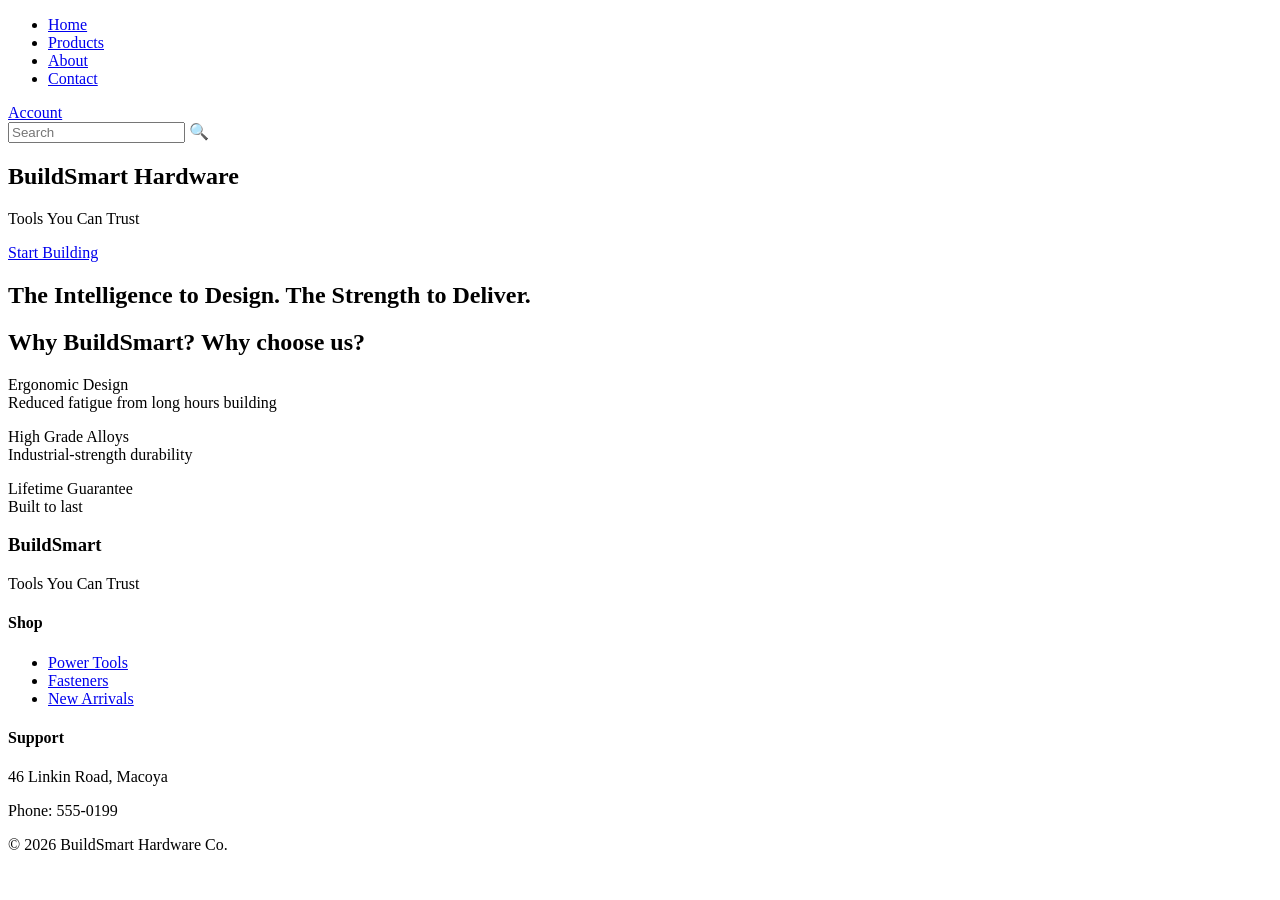
==== BuildSmart/index.html @ 66446f75 "Add files via upload" ====
<!DOCTYPE html>
<html lang="en"> 
<head>
    <meta charset="UTF-8">
    <meta name="viewport" content="width=device-width, initial-scale=1.0">
    <title>BuildSmart Hardware - Tools You Can Trust</title>
    <link rel="stylesheet" href="stylesheet.css"> 
</head>

<body class="homepage">

<header>
    <nav>
        <ul class="navlinks">
            <li><a href="index.html">Home</a></li>
            <li><a href="products.html">Products</a></li>
            <li><a href="about.html">About</a></li>
            <li><a href="contact.html">Contact</a></li>
        </ul>

        <div class="header-side">
            <div class="user-actions">
                <a href="#" class="action-link">Account</a>
            </div>

            <div class="search-wrapper">
                <input type="text" placeholder="Search" aria-label="Search">
                <span class="search-icon">🔍</span>
            </div>
        </div>
    </nav>
</header>

<main>

    <section class="WELCOME">
        <h1>BuildSmart Hardware</h1> 
        <p>Tools You Can Trust</p>
        <a href="products.html" class="buildsmart-button">Start Building</a>
    </section>

    <section class="belowheading"> 
        <h1 class="wordhead">
            The Intelligence to Design. The Strength to Deliver.
        </h1>
    </section>

    <section class="why-us">
        <h1 class="texte">Why BuildSmart? Why choose us?</h1>
    </section>

    <section class="bento-grid">
        <div class="bento-item box-1">
            <p>Ergonomic Design <br> Reduced fatigue from long hours building</p>
        </div>

        <div class="bento-item box-2">
            <p>High Grade Alloys <br> Industrial-strength durability</p>
        </div>

        <div class="bento-item box-3">
            <p>Lifetime Guarantee <br> Built to last</p>
        </div>
    </section>

</main>

<footer class="buildsmart-footer">
    <div class="footer-container">

        <div class="footer-section">
            <h3>BuildSmart</h3>
            <p>Tools You Can Trust</p>
        </div>

        <div class="footer-section">
            <h4>Shop</h4>
            <ul>
                <li><a href="#">Power Tools</a></li>
                <li><a href="#">Fasteners</a></li>
                <li><a href="#">New Arrivals</a></li>
            </ul>
        </div>

        <div class="footer-section">
            <h4>Support</h4>
            <p>46 Linkin Road, Macoya</p>
            <p>Phone: 555-0199</p>
        </div>

    </div>

    <div class="footer-bottom">
        &copy; 2026 BuildSmart Hardware Co.
    </div>
</footer>

</body>
</html>
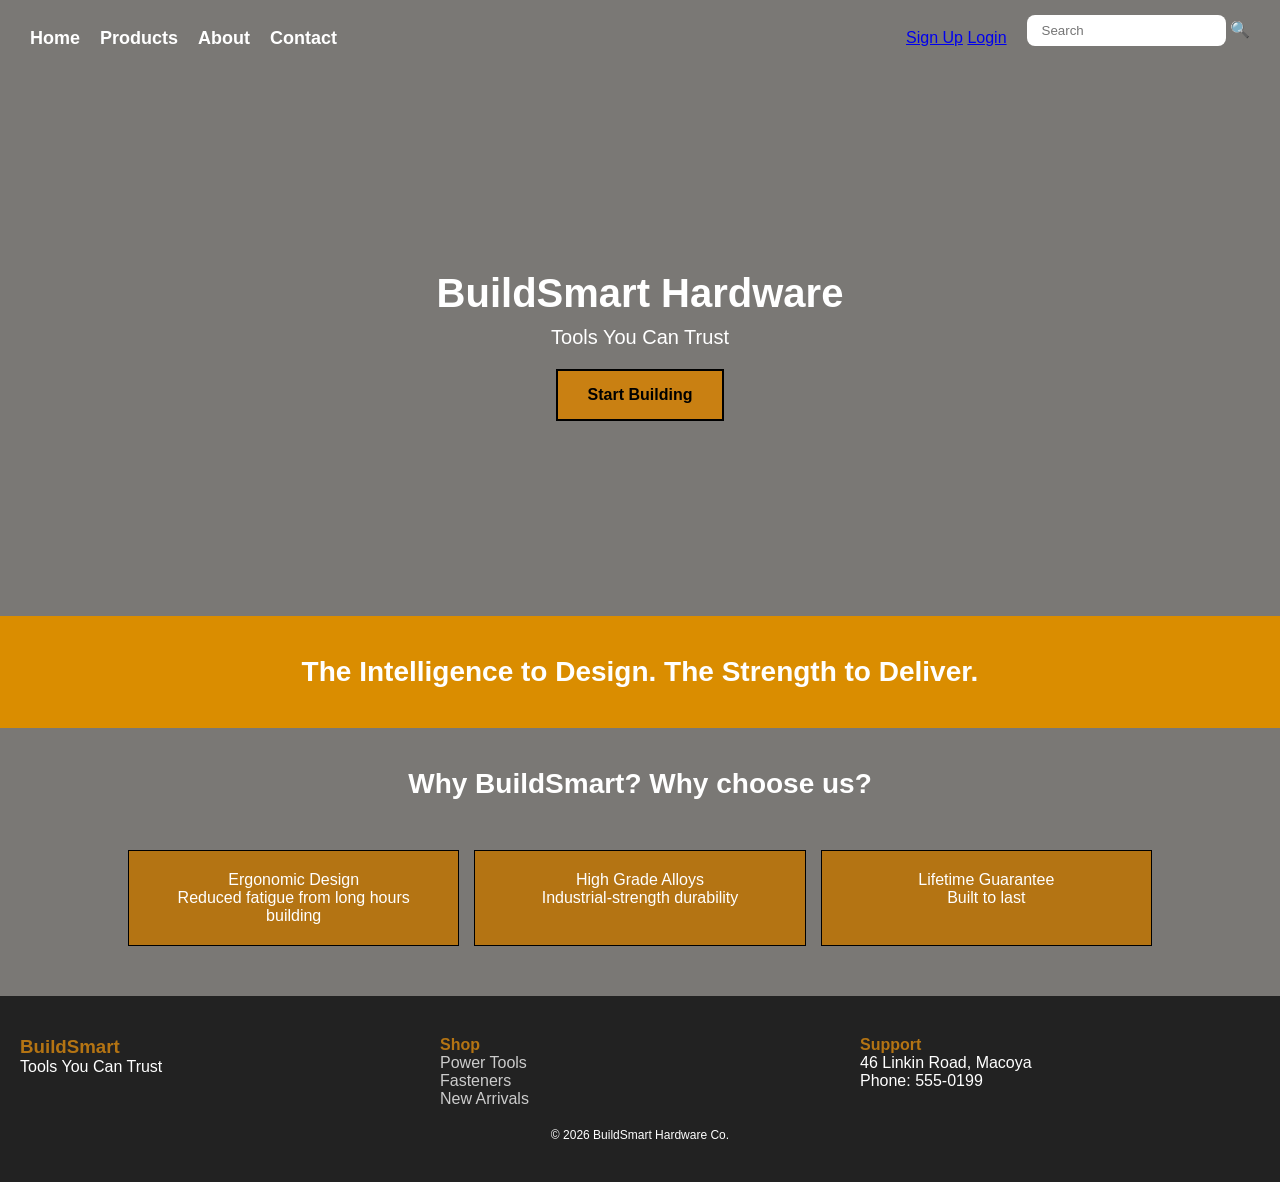
==== commit d7592a4e: "Add files via upload" ====
--- a/BuildSmart/index.html
+++ b/BuildSmart/index.html
@@ -4,8 +4,10 @@
     <meta charset="UTF-8">
     <meta name="viewport" content="width=device-width, initial-scale=1.0">
     <title>BuildSmart Hardware - Tools You Can Trust</title>
-    <link rel="stylesheet" href="stylesheet.css"> 
+    <link rel="stylesheet" href="style.css"> 
 </head>
+
+<script src="auth.js"></script>
 
 <body class="homepage">
 
@@ -19,8 +21,9 @@
         </ul>
 
         <div class="header-side">
-            <div class="user-actions">
-                <a href="#" class="action-link">Account</a>
+            <div class="user-actions" id="userArea">
+                <a href="account.html">Sign Up</a>
+                <a href="login.html">Login</a>
             </div>
 
             <div class="search-wrapper">
--- a/BuildSmart/style.css
+++ b/BuildSmart/style.css
@@ -0,0 +1,269 @@
+* {
+  margin: 0;
+  padding: 0;
+  box-sizing: border-box;
+}
+
+body.homepage {
+  background: rgb(122, 120, 117);
+  font-family: Arial, Helvetica, sans-serif;
+}
+
+header {
+  width: 100%;
+}
+
+nav {
+  display: flex;
+  justify-content: space-between;
+  align-items: center;
+  padding: 15px 30px;
+}
+
+.navlinks {
+  list-style: none;
+  display: flex;
+  gap: 20px;
+}
+
+.navlinks a {
+  color: white;
+  font-size: 18px;
+  text-decoration: none;
+  font-weight: bold;
+}
+
+.navlinks a:hover {
+  color: #e6c200;
+}
+
+.header-side {
+  display: flex;
+  align-items: center;
+  gap: 20px;
+}
+
+.search-wrapper input {
+  padding: 8px 15px;
+  border-radius: 8px;
+  border: none;
+}
+
+.WELCOME {
+  display: flex;
+  flex-direction: column;
+  align-items: center;
+  justify-content: center;
+  height: 60vh;
+  text-align: center;
+  color: #ffffff;
+}
+
+.WELCOME h1 {
+  font-size: 40px;
+  margin-bottom: 10px;
+}
+
+.WELCOME p {
+  margin-bottom: 20px;
+  font-size: 20px;
+}
+
+.buildsmart-button {
+  display: inline-block;
+  padding: 15px 30px;
+  background-color: #c98012;
+  color: #000;
+  text-decoration: none;
+  font-weight: bold;
+  border: 2px solid #000;
+  cursor: pointer;
+}
+
+.buildsmart-button:hover {
+  background-color: #e6c200;
+}
+
+.belowheading {
+  background-color: #da8d00;
+  padding: 40px 20px;
+  text-align: center;
+}
+
+.wordhead {
+  color: white;
+  font-size: 28px;
+}
+
+.why-us {
+  text-align: center;
+  margin-top: 40px;
+}
+
+.texte {
+  color: white;
+  font-size: 28px;
+}
+
+.bento-grid {
+  display: grid;
+  grid-template-columns: repeat(3, 1fr);
+  gap: 15px;
+  width: 80%;
+  margin: 50px auto;
+}
+
+.bento-item {
+  background: #b47413;
+  color: white;
+  padding: 20px;
+  text-align: center;
+  border: 1px solid black;
+}
+
+.buildsmart-footer {
+  background-color: #222;
+  color: #fff;
+  padding: 40px 20px;
+}
+
+.footer-container {
+  display: grid;
+  grid-template-columns: repeat(auto-fit, minmax(200px, 1fr));
+  gap: 20px;
+}
+
+.footer-section h3,
+.footer-section h4 {
+  color: #b47413;
+}
+
+.footer-section ul {
+  list-style: none;
+}
+
+.footer-section a {
+  color: #ccc;
+  text-decoration: none;
+}
+
+.footer-section a:hover {
+  color: #FFD700;
+}
+
+.footer-bottom {
+  text-align: center;
+  margin-top: 20px;
+  font-size: 12px;
+}
+
+a:focus,
+button:focus,
+input:focus {
+  outline: 3px solid #facc15;
+}
+
+@media (max-width: 768px) {
+
+  nav {
+    flex-direction: column;
+    align-items: center;
+  }
+
+  .navlinks {
+    flex-direction: column;
+    align-items: center;
+  }
+
+  .header-side {
+    flex-direction: column;
+  }
+
+  .WELCOME h1 {
+    font-size: 28px;
+  }
+
+  .bento-grid {
+    grid-template-columns: 1fr;
+  }
+}
+
+.product-section {
+  padding: 40px;
+}
+
+.product-grid {
+  display: grid;
+  grid-template-columns: repeat(3, 1fr);
+  gap: 20px;
+}
+
+.product-card {
+  background: white;
+  padding: 15px;
+  border-radius: 8px;
+  text-align: center;
+}
+
+.product-card img {
+  width: 100%;
+  height: 200px;
+  object-fit: cover;
+}
+
+.product-card h3 {
+  margin: 10px 0;
+}
+
+@media (max-width: 768px) {
+  .product-grid {
+    grid-template-columns: 1fr;
+  }
+}
+
+.about-content {
+  width: 70%;
+  margin: 30px auto;
+  color: white;
+  line-height: 1.8;
+  text-align: center;
+}
+
+.contact-info {
+  text-align: center;
+  margin-top: 20px;
+  color: white;
+}
+
+.contact-button {
+  text-align: center;
+  margin: 30px;
+}
+
+.form-section {
+  width: 60%;
+  margin: 30px auto;
+  color: white;
+}
+
+form {
+  display: flex;
+  flex-direction: column;
+}
+
+input, textarea, select {
+  margin-bottom: 15px;
+  padding: 10px;
+  border-radius: 5px;
+  border: none;
+}
+
+textarea {
+  height: 100px;
+}
+
+#formMessage {
+  text-align: center;
+  margin-top: 10px;
+  font-weight: bold;
+}
